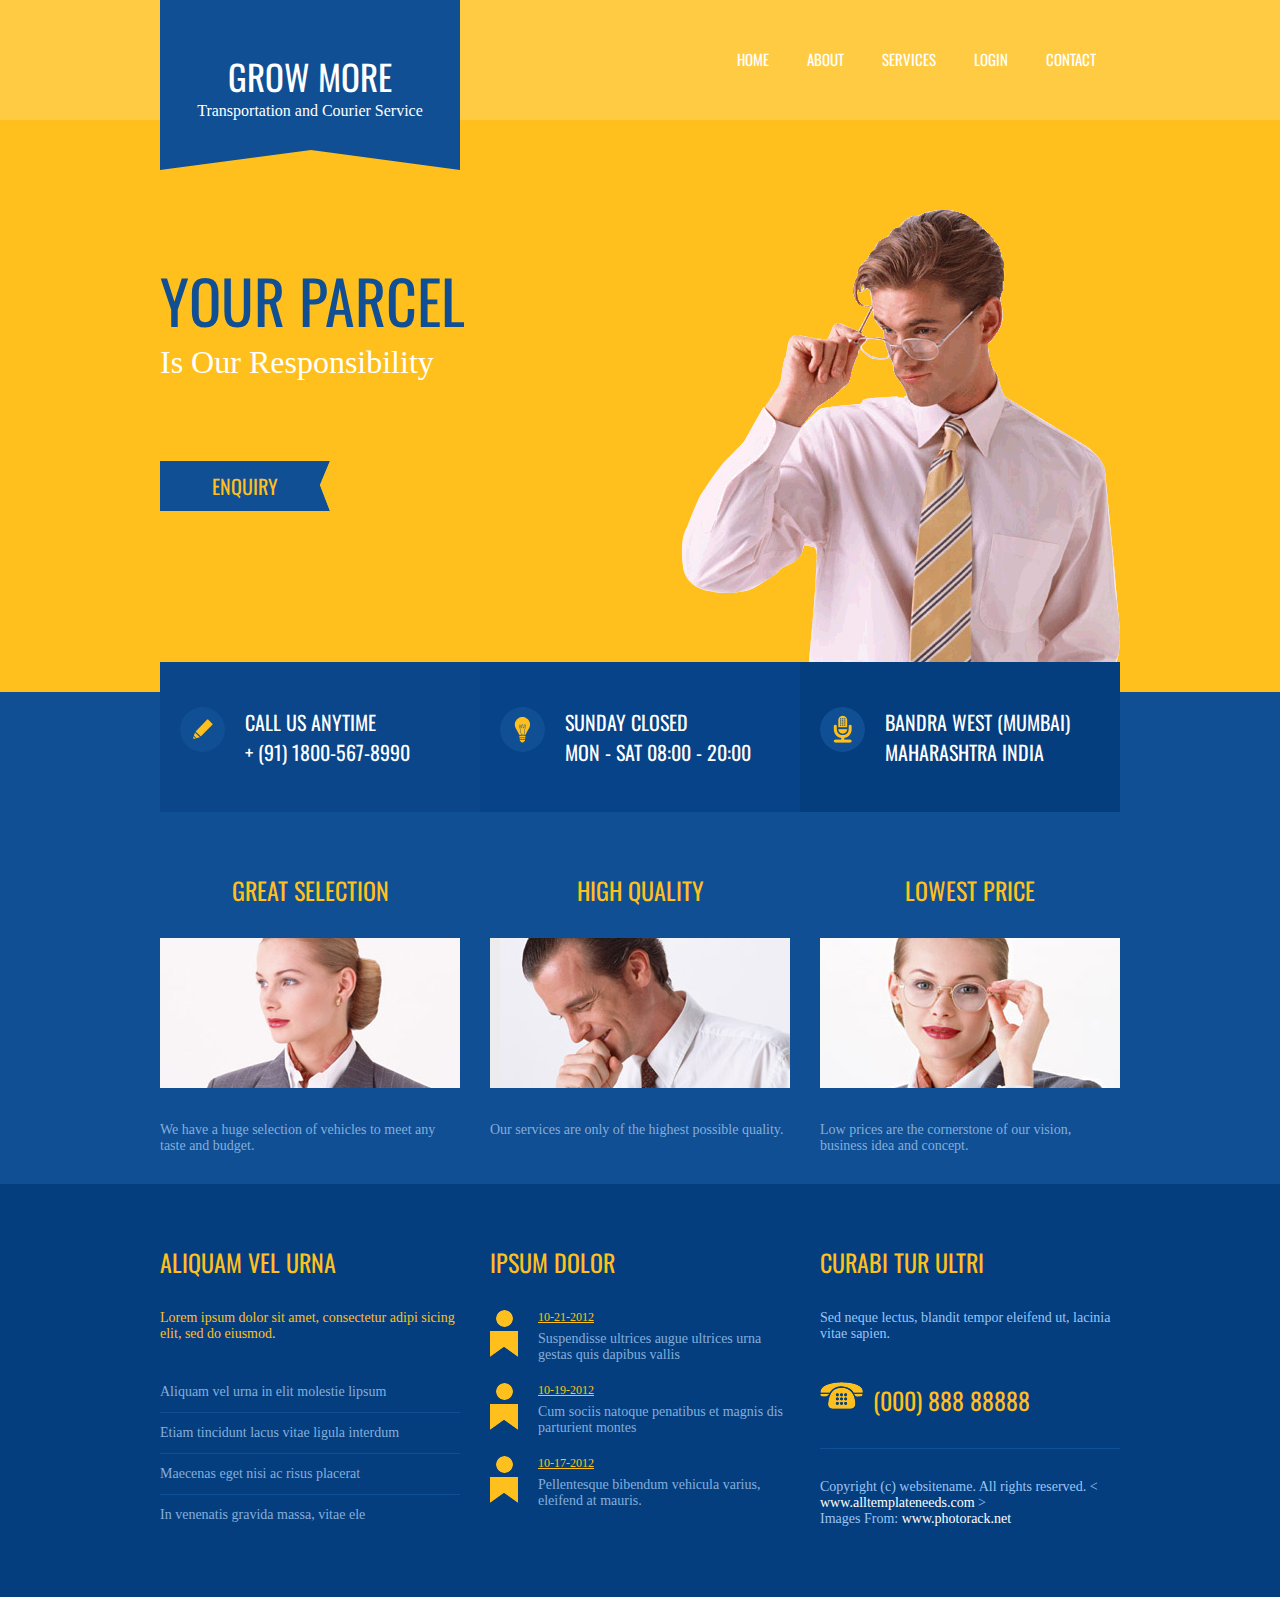
==== index.html @ 3424969c "a" ====
<!DOCTYPE html>
<html>
<head>
<meta http-equiv="Content-Type" content="text/html; charset=utf-8" />
<title>Grow More</title>
<link href="css/styles.css" rel="stylesheet" type="text/css" />
<link href='http://fonts.googleapis.com/css?family=Oswald' rel='stylesheet' type='text/css'>
<link rel="stylesheet" href="css/superfish.css" media="screen">
<script src="js/jquery-1.9.0.min.js"></script>
<script src="js/hoverIntent.js"></script>
<script src="js/superfish.js"></script>
<script>

		// initialise plugins
		jQuery(function(){
			jQuery('#example').superfish({
				//useClick: true
			});
		});

		</script>
</head>
<body>
<div class="header-wrapper">
  <div class="wrapper">
    <div class="logo">
      <h1>Grow More</h1>
      <span>Transportation
and Courier Service</span> </div>
    <div class="menu">
      <ul class="sf-menu" id="example">
        <li><a href="index.html">Home</a></li>
        <li><a href="about.html">About</a></li>
				<li class="current"> <a href="services.html">Services </a>
					<ul class="intHover">
						<li> <a href="#">Cargo Service</a></li>
						<li>  <a href="#">Ground Service</a></li>
						<li> <a href="#">Logistic Service</a></li>
						<li> <a href="#">Courier Service</a></li>
					</ul>
				</li>
				<li class="current"> <a href="#">Login</a>
					<ul class="intHover">
						<li> <a href="login.html">Customer</a></li>
						<li>  <a href="#">Transporter</a></li>
					</ul>
				</li>
        <li> <a href="contact.html">Contact</a> </li>
      </ul>
    </div>
    <div class="clear"></div>
  </div>
  <div class="clear"></div>
  <div class="banner-wrapper">
    <div class="banner">
      <div class="content">
        <div class="title">
          <h1>Your Parcel</h1>
          <span>Is Our Responsibility</span> </div>
        <div class="clear"></div>
        <div class="button"><a href="#">Enquiry</a></div>
      </div>
      <img src="images/image1.png" alt="image" />
      <div class="clear"></div>
    </div>
  </div>
</div>
<!---header-wrapper--->
<div class="clear"></div>
<div class="page-wrapper">
  <div class="wrapper2">
    <div class="box bg-color1">
      <div class="icon"><img src="images/icon1.png" alt="icon" /></div>
      <div class="content">
        <h2>Call Us Anytime <br />
          + (91) 1800-567-8990</h2>
      </div>
    </div>
    <div class="box bg-color2">
      <div class="icon"><img src="images/icon2.png" alt="icon" /></div>
      <div class="content">
        <h2>Sunday CLOSED<br />
          Mon - Sat 08:00 - 20:00</h2>
      </div>
    </div>
    <div class="box bg-color3">
      <div class="icon"><img src="images/icon3.png" alt="icon" /></div>
      <div class="content">
        <h2>Bandra West (Mumbai)<br />
          Maharashtra India</h2>
      </div>
    </div>
  </div>
  <div class="clear"></div>
  <div class="wrapper">
    <div class="services marRight30">
      <div class="ititle">
        <h1>GREAT SELECTION</h1>
      </div>
      <img src="images/image2.jpg" alt="image" />
      <div class="content">
        <p>We have a huge selection of vehicles to meet any taste and budget.</p>
      </div>
    </div>
    <div class="services marRight30">
      <div class="ititle">
        <h1>HIGH QUALITY</h1>
      </div>
      <img src="images/image3.jpg" alt="image" />
      <div class="content">
        <p>Our services are only of the highest possible quality.</p>
      </div>
    </div>
    <div class="services">
      <div class="ititle">
        <h1>LOWEST PRICE</h1>
      </div>
      <img src="images/image4.jpg" alt="image" />
      <div class="content">
        <p>Low prices are the cornerstone of our vision, business idea and concept.</p><br><br>
      </div>
    </div>
    <div class="clear"></div>
  </div>
</div>
<!---page-wrapper--->
<div class="footer-wrapper">
  <div class="footer">
    <div class="panel marRight30">
      <div class="title">
        <h1>Aliquam vel urna</h1>
        <h6>Lorem ipsum dolor sit amet, consectetur adipi sicing elit, sed do eiusmod.</h6>
      </div>
      <div class="contnet">
        <ul>
          <li><a href="#">Aliquam vel urna in elit molestie lipsum</a></li>
          <li><a href="#">Etiam tincidunt lacus vitae ligula interdum</a></li>
          <li><a href="#">Maecenas eget nisi ac risus placerat</a></li>
          <li class="border-bottom"><a href="#">In venenatis gravida massa, vitae ele</a></li>
        </ul>
      </div>
    </div>
    <div class="panel marRight30">
      <div class="title">
        <h1>ipsum dolor </h1>
      </div>
      <div class="contnet"> <img src="images/icon4.png" alt="icon" />
        <spna>10-21-2012</spna>
        <p>Suspendisse ultrices augue ultrices urna gestas quis dapibus vallis</p>
      </div>
      <div class="contnet"> <img src="images/icon4.png" alt="icon" />
        <spna>10-19-2012</spna>
        <p>Cum sociis natoque penatibus et magnis dis parturient montes</p>
      </div>
      <div class="contnet"> <img src="images/icon4.png" alt="icon" />
        <spna>10-17-2012</spna>
        <p>Pellentesque bibendum vehicula varius, eleifend at mauris.</p>
      </div>
    </div>
    <div class="panel">
      <div class="title">
        <h1>Curabi tur ultri</h1>
      </div>
      <div class="content">
        <p>Sed neque lectus, blandit tempor eleifend ut, lacinia vitae sapien. </p>
      </div>
      <div class="phone"> <img src="images/icon5.png" alt="icon" />
        <h1>(000) 888 88888</h1>
      </div>
      <div class="content">
        <p>Copyright (c) websitename. All rights reserved.
          < <a href="#">www.alltemplateneeds.com</a> > <br />
          Images From: <a href="www.photorack.net">www.photorack.net</a></p>
      </div>
    </div>
  </div>
  <div class="clear"></div>
</div>
<!---footer-wrapper--->
</body>
</html>
---- css/styles.css ----
/* CSS Document */
/*-------------------------------------------------
GLOBALS & GENERAL CASES
-------------------------------------------------*/
* {margin:0;padding:0;}
body {background:#104f94;font-family: 'Trebuchet MS', serif;font-size:12px;color:#9e6659;}

h1{font-family: 'Oswald', sans-serif; font-size:24px; text-transform: uppercase; font-weight:normal; color:#fff;}
h2{font-family: 'Oswald', sans-serif; font-size:20px; text-transform: uppercase; font-weight:normal;}
h3{font-family: 'Oswald', sans-serif; font-size:14px; text-transform: uppercase; font-weight:normal;}
h4{ color:#ffc01d; font-size:15px; font-weight:normal; font-family: 'Trebuchet MS', serif;}
h6{ color:#ffc01d; font-size:14px; font-weight:normal;}

p{ font-size:14px;}
a{ color:#fff; text-decoration:none;}
a:hover{ color:#ffc01d;}
.clear{clear:both;}
.title{ margin-bottom:30px;}
.title h1{ color:#ffc01d;}
.title h2{font-size: 10px;color:#fff;}
/*-------------------------------------------------
body sytles start
-------------------------------------------------*/
.border-bottom{border-bottom:none!important;}
.marRight30{margin-right:30px;}
.button a{ font-family: 'Oswald', sans-serif; font-size:14px; text-transform: uppercase; text-decoration:none; color:#104f94;}
.button a:hover{ color:#fff;}


.wrapper{ width:960px; margin:0 auto;}
.page-wrapper{width:960px; margin:0 auto; margin-top:-30px;}
.wrapper2{ width:960px; margin-bottom:60px; overflow:hidden;}
/*-------------------------------------------------
PANEL
-------------------------------------------------*/
.services{ width:300px; float:left;}
.services .ititle h1{text-align:center; color:#ffc01d; margin-bottom:30px;}
.services img{ margin-bottom:30px;}
.services .content p{ color:#85aedb; font-size:14px;}
.services .content .button{ background:url(../images/button2.png) no-repeat; width:80px; height:30px; text-align:center; line-height:30px; margin-top:30px; margin-bottom:70px;}

/*-------------------------------------------------
HEADESECTION
-------------------------------------------------*/
.header-wrapper{ background:#ffcb43;}
.logo{float:left; width:300px; height:120px; padding-top:50px; text-align:center; background:url(../images/logobg.png) no-repeat center;position:absolute;}
.logo h1{ color:#ffffff; font-size:35px;font-weight:normal;}
.logo span{ color:#ffffff; font-size:16px;}

.menu{ float:right; padding-top:38px;}
.menu .intHover a:hover{background-color: #3089e8;}
.menu ul li{list-style:none; }
.menu ul li a{ color:#ffffff; text-decoration:none; font-family: 'Oswald', sans-serif; font-size:15px; text-transform: uppercase;}
.menu ul li a:hover{ color:#ffffff;}
.menu ul li a.active{ color:#104f94;}

/*-------------------------------------------------
BANNER SECTION
-------------------------------------------------*/
.banner-wrapper{background:#ffc01d; overflow:hidden;}
.banner{width:960px; margin:0 auto; padding-top:60px; overflow:hidden;}
.banner img{float:right; margin-top:30px;}
.banner .content{ float:left; overflow:hidden;}
.banner .content{overflow:hidden; }
.banner .content .title{ float:left;}
.banner .content .title h1{ font-size:60px; color:#104f94; font-weight:normal; margin-top:75px;}
.banner .content .title span{ color:#ffffff; font-size:32px;}
.banner .content .button{ background:url(../images/button.png) no-repeat; width:170px; height:50px; text-align:center; line-height:50px; margin-top:50px; margin-bottom:116px;}
.banner .content .button:hover{ background:url(../images/button-hover.png) no-repeat; width:170px; height:50px; text-align:center; line-height:50px; margin-top:50px; margin-bottom:116px;}
.banner .content .button a{font-family: 'Oswald', sans-serif; font-size:20px; text-transform: uppercase; text-decoration:none; color:#ffc01d;}
.banner .content .button a:hover{ color:#104f94;}

/*-------------------------------------------------
PAGE CONTENT SECTION
-------------------------------------------------*/

.page-content{background:#1664b9; overflow:hidden;}
.page{width:960px; margin:0 auto; margin-top:130px;}
.panel{ width:100%; padding-bottom:30px;}
.panel .title{ margin-bottom:30px;}
.panel .title h1{ color:#ffc01d; text-transform:uppercase;}
.panel .title h2{ color:#fff; font-size:30px;}
.panel .content p{ color:#9ac5f5; padding-bottom:20px;}


/*-------------------------------------------------
SERIVES SECTION
-------------------------------------------------*/
.serivces{width:960px; margin:0 auto; margin-top:130px;}
.serivces .panel{ float:left;}


/*-------------------------------------------------
BOX SECTION
-------------------------------------------------*/
.box{ width:280px; overflow:hidden; float:left; padding:45px 20px 45px 20px;}
.box .icon{float:left; margin-right:20px;}
.box .content{ float:left;}
.box .content h2{color:#ffffff;}
.bg-color1{ background:#0a4689;}
.bg-color2{ background:#064388;}
.bg-color3{ background:#043e7f;}

/*-------------------------------------------------
PORTFOLIO CLASSES
-------------------------------------------------*/
.portfolio-content{ width:960px; margin:0 auto;overflow:hidden; }
.portfolio-categ{text-align:left; margin:0px 0px 30px 0px; font-size:17px; font-weight:normal;  background:url(../images/portfolio-categbg.png) no-repeat; line-height:50px; padding-left:20px; width:600px; color:#0a4689;font-family: 'Oswald', sans-serif;}
.portfolio-categ li{display:inline;margin-right:10px;}
.image-block{ display:block;position: relative;}
.image-block img{border: 1px solid #d5d5d5; background:#104c8f; padding:5px; border:none;}
.image-block img:hover{}
.portfolio-area li{float: left;overflow: hidden;width:200px; padding:5px; margin-right:30px;}
.home-portfolio-text{margin-top:10px;}
li.active a{ text-decoration:none; color:#0a4689;}

.portfolio-categ a{ text-decoration:none; color:#104f94;}
.portfolio-categ a:hover{ text-decoration:none; color:#fff;}

/*-------------------------------------------------
CONTACT FORM CLASSS
-------------------------------------------------*/

.contact-form {padding:30px 30px 30px 0px; width:530px; float:left;}
.contact-form label {display: block; padding:10px 0 10px 0;}
.contact-form label span {display: block; color:#fff;font-size:16px; font-family:'Oswald', sans-serif; float:left; width:80px; text-align:left; padding:5px 20px 0 0;}
.contact-form .input_text {padding:10px 10px;width:400px;background:#043e7f;border:#1661b3 1px solid; color:#fff;  outline:none; font-family: 'Trebuchet MS', serif;}
.contact-form .message{padding:10px 10px;width:400px; background:#043e7f; border:#1661b3 1px solid;overflow:hidden;height:150px; color:#fff; font-family: 'Trebuchet MS', serif; font-size:14px; outline:none;}
.contact-form .button{background: url(../images/submit-btn.png) no-repeat; color:#ffffff; text-transform:uppercase; font-family:'Oswald', sans-serif;border: none; margin-left:100px; margin-top:20px; width:100px; height:40px; color:#043e7f; cursor:pointer;}

.address { float:left; width:370px; margin-left:30px;}
.address .panel { font-size: 14px; border:none; color:#fff}
.address .panel .title h1 {  color:#fff; padding-bottom:10px;}
.address .panel .content address {color:#fff;}
.address .panel .content p { color:#cce0ff;}
.address .panel .content p span { color:#fff;}
.address .panel .content p a{ text-decoration:none; color:#ffc01d;}
.address .panel .content p a:hover{color:#fff;}

/*-------------------------------------------------
FOOTER SECTION
-------------------------------------------------*/
.footer-wrapper{background:#043e7f; overflow:hidden; padding-bottom:20px;}
.footer{ width:960px; margin:0 auto; overflow:hidden; margin-top:60px;}
.footer .panel{ float:left; width:300px;}
.footer .panel .title h1{ margin-bottom:30px;}
.footer .panel .contnet{margin-top:20px;}
.footer .panel .contnet ul li{list-style:none;  border-bottom:#104f94 solid 1px;}
.footer .panel .contnet ul li a{ color:#85aedb; text-decoration:none; line-height:40px; font-size:14px;}
.footer .panel .contnet ul li a:hover{color:#ffc01d;}

.footer .panel .contnet img{ float:left; margin-right:20px;}
.footer .panel .contnet spna{ text-decoration:underline; color:#ffc01d;}
.footer .panel .contnet p{ color:#85aedb; font-size:14px; padding-top:6px;}
.phone{ margin-top:20px; padding-bottom:30px; margin-bottom:30px; border-bottom:#104f94 solid 1px;}
.phone img{ float:left; margin-right:10px;}
.phone h1{ color:#ffc01d;}
---- css/superfish.css ----
/*** ESSENTIAL STYLES ***/
.menu{ float:right; padding-top:40px; padding-bottom:30px;}

.sf-menu, .sf-menu * {
	margin: 0;
	padding: 0;
	list-style: none;
}
.sf-menu li {
	position: relative;
}
.sf-menu ul {
	position: absolute;
	display: none;
	background:#15579f;
	z-index:100;
		opacity:10;
filter:alpha(opacity=40); /* For IE8 and earlier */
border-bottom:#0e4786 solid 1px;
}

.sf-menu ul:hover {
background:#104f94;
}

.sf-menu > li {
	float:left; 
	list-style:none; 
	padding-right:10px;
	color:#533c47; 
	
	
}
.sf-menu li:hover > ul,
.sf-menu li.sfHover > ul {
	display: block;
	position:absolute;
}

.sf-menu > li a{font-family: 'Oswald', sans-serif; font-size:15px; color:#fff; text-align:left; padding:8px 14px 8px 14px; text-transform:uppercase;
}
.sf-menu a {
	display: block;
	position: relative;
	font-family: 'Oswald', sans-serif; font-size:15px; color:#afb0a9; text-align:center; padding:8px 14px 8px 14px; text-transform:uppercase;
}

.sf-menu a:hover {
background:#104f94; padding:8px 14px 8px 14px; color:#fff;}

.sf-menu a.active {
background:#104f94;padding:8px 14px 8px 14px; color:#fff;}

.sf-menu ul ul {
	top: 0;
	left: 100%;
}


/*** DEMO SKIN ***/
.sf-menu {
	float: right;
	margin-bottom: 1em;
}
.sf-menu ul {
	min-width: 12em; /* allow long menu items to determine submenu width */
	*width: 12em; /* no auto sub width for IE7, see white-space comment below */
	z-index:100;
	
}
.sf-menu a {
	padding: .75em 1em;
	text-decoration:none;
	zoom: 1; /* IE7 */
	text-transform:none;
}
.sf-menu a {
	color: #13a;
	text-transform:none;
}
.sf-menu li {
	white-space: nowrap; /* no need for Supersubs plugin */
	*white-space: normal; /* ...unless you support IE7 (let it wrap) */
	-webkit-transition: background .2s;
	transition: background .2s;
}

.current{ text-transform:none;}

.sf-menu li > ul a{ text-transform: none;}
.sf-menu ul li {border-bottom:#0e4786 solid 1px;
}

.sf-menu ul li a{ font-size:14px; font-weight:normal;font-family: 'Oswald', sans-serif;}
.sf-menu ul ul li {
	background: #15579f;

}

.sf-menu ul ul li:hover{
	background: #104f94 ;

}

.sf-menu li:hover,
.sf-menu li.sfHover {
	/* only transition out, not in */
	background:#104f94;
}
.sf-menu li.sfHover >a {
	/* only transition out, not in */
	color:#fff;
}


/*** arrows **/
.sf-menu a.sf-with-ul {
	padding-right: 2.25em;
	min-width: 1px; /* trigger IE7 hasLayout so spans position accurately */
}
.sf-sub-indicator {
	position: absolute;
	display: block;
	right: .75em;
	top: .9em;
	width: 10px;
	height: 10px;
	text-indent: -999em;
	overflow: hidden;
	background: url(../images/arrows-ffffff.png) no-repeat 0 -100px;
}

li:hover > a .sf-sub-indicator,
li.sfHover > a .sf-sub-indicator {
	background-position: -10px -100px;

}

/* point right for anchors in subs */
.sf-menu ul .sf-sub-indicator {
	background-position: 0 0;
}
.sf-menu ul li:hover > a .sf-sub-indicator,
.sf-menu ul li.sfHover > a .sf-sub-indicator {
	background-position: -10px 0;

}
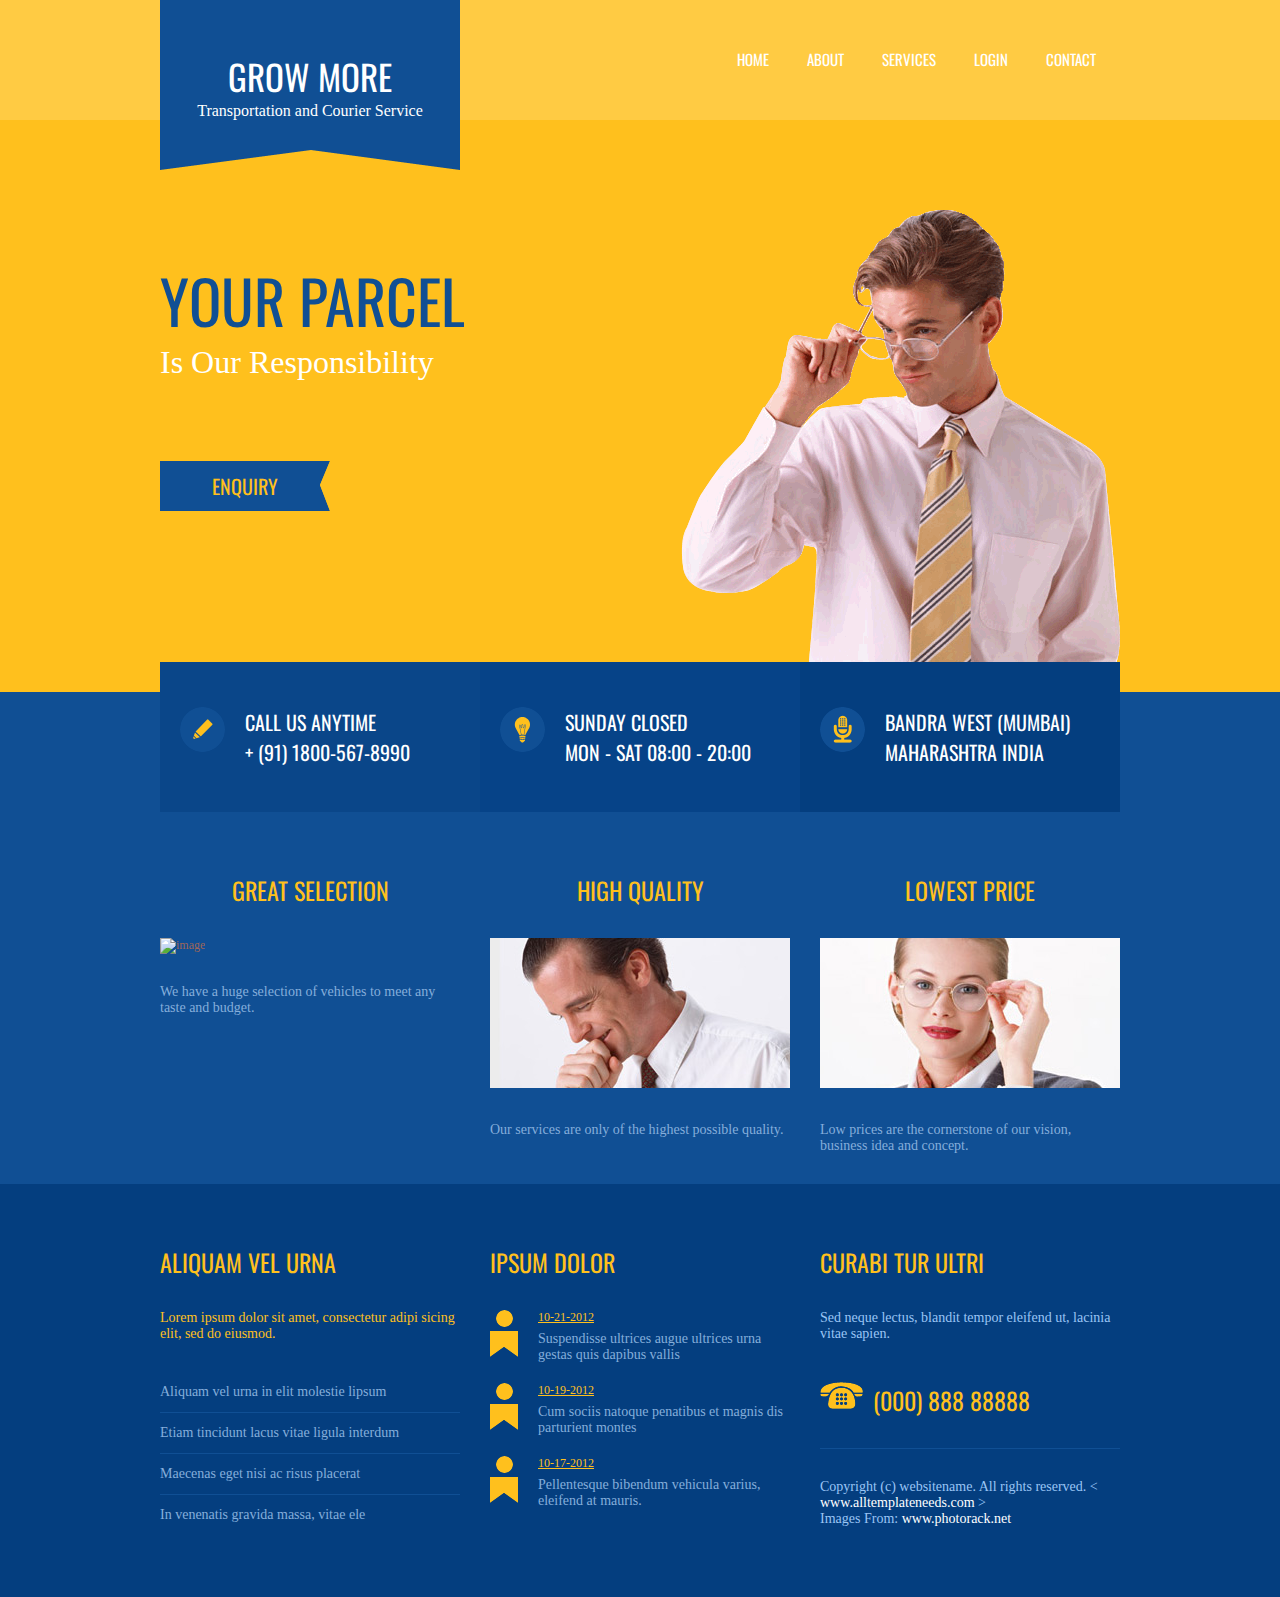
==== commit d0f06106: "a" ====
--- a/index.html
+++ b/index.html
@@ -33,10 +33,12 @@
         <li><a href="about.html">About</a></li>
 				<li class="current"> <a href="services.html">Services </a>
 					<ul class="intHover">
-						<li> <a href="#">Cargo Service</a></li>
-						<li>  <a href="#">Ground Service</a></li>
-						<li> <a href="#">Logistic Service</a></li>
-						<li> <a href="#">Courier Service</a></li>
+						<li><a href="#">Cargo Service</a></li>
+						<li><a href="#">Ground Service</a></li>
+						<li><a href="#">Logistic Service</a></li>
+						<li><a href="#">Courier Service</a></li>
+						<li><a href="#">Ware Houseing</a></li>
+						<li><a href="#">Door to Door Delivery</a></li>
 					</ul>
 				</li>
 				<li class="current"> <a href="#">Login</a>
@@ -97,7 +99,7 @@
       <div class="ititle">
         <h1>GREAT SELECTION</h1>
       </div>
-      <img src="images/image2.jpg" alt="image" />
+      <img src="images/great.jpg" alt="image" />
       <div class="content">
         <p>We have a huge selection of vehicles to meet any taste and budget.</p>
       </div>
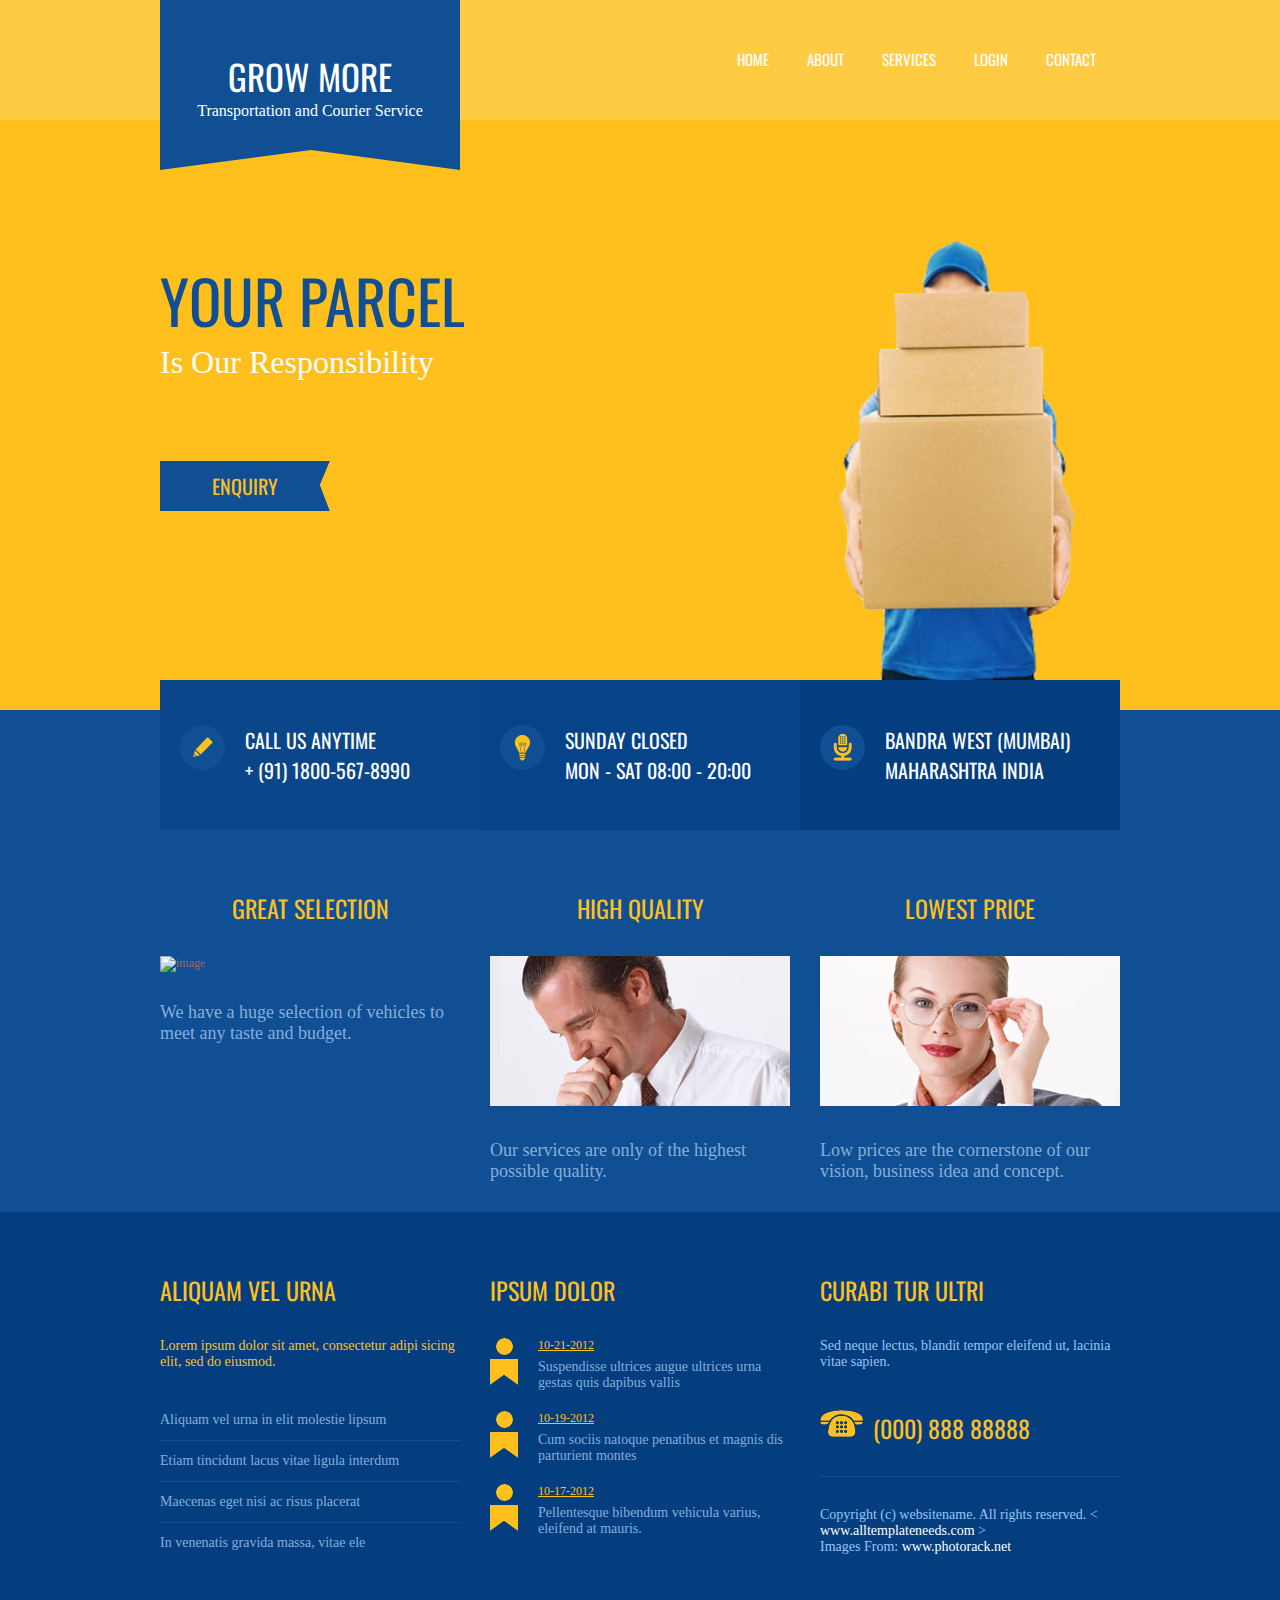
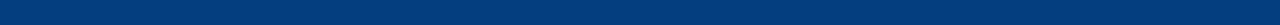
==== commit cbe2f39a: "k" ====
--- a/index.html
+++ b/index.html
@@ -62,7 +62,7 @@
         <div class="clear"></div>
         <div class="button"><a href="#">Enquiry</a></div>
       </div>
-      <img src="images/image1.png" alt="image" />
+      <img src="images/banner photo.png" alt="image" />
       <div class="clear"></div>
     </div>
   </div>
--- a/css/styles.css
+++ b/css/styles.css
@@ -35,9 +35,9 @@
 -------------------------------------------------*/
 .services{ width:300px; float:left;}
 .services .ititle h1{text-align:center; color:#ffc01d; margin-bottom:30px;}
-.services img{ margin-bottom:30px;}
-.services .content p{ color:#85aedb; font-size:14px;}
-.services .content .button{ background:url(../images/button2.png) no-repeat; width:80px; height:30px; text-align:center; line-height:30px; margin-top:30px; margin-bottom:70px;}
+.services img{ margin-bottom:30px; width: 300px; height: 150px;}
+.services .content p{ color:#85aedb; font-size:18px;}
+/*.services .content .button{ background:url(../images/button2.png) no-repeat; width:80px; height:30px; text-align:center; line-height:30px; margin-top:30px; margin-bottom:70px;}
 
 /*-------------------------------------------------
 HEADESECTION
@@ -59,7 +59,7 @@
 -------------------------------------------------*/
 .banner-wrapper{background:#ffc01d; overflow:hidden;}
 .banner{width:960px; margin:0 auto; padding-top:60px; overflow:hidden;}
-.banner img{float:right; margin-top:30px;}
+.banner img{float:right; margin-top:30px; width: 650px; height: 500px;}
 .banner .content{ float:left; overflow:hidden;}
 .banner .content{overflow:hidden; }
 .banner .content .title{ float:left;}
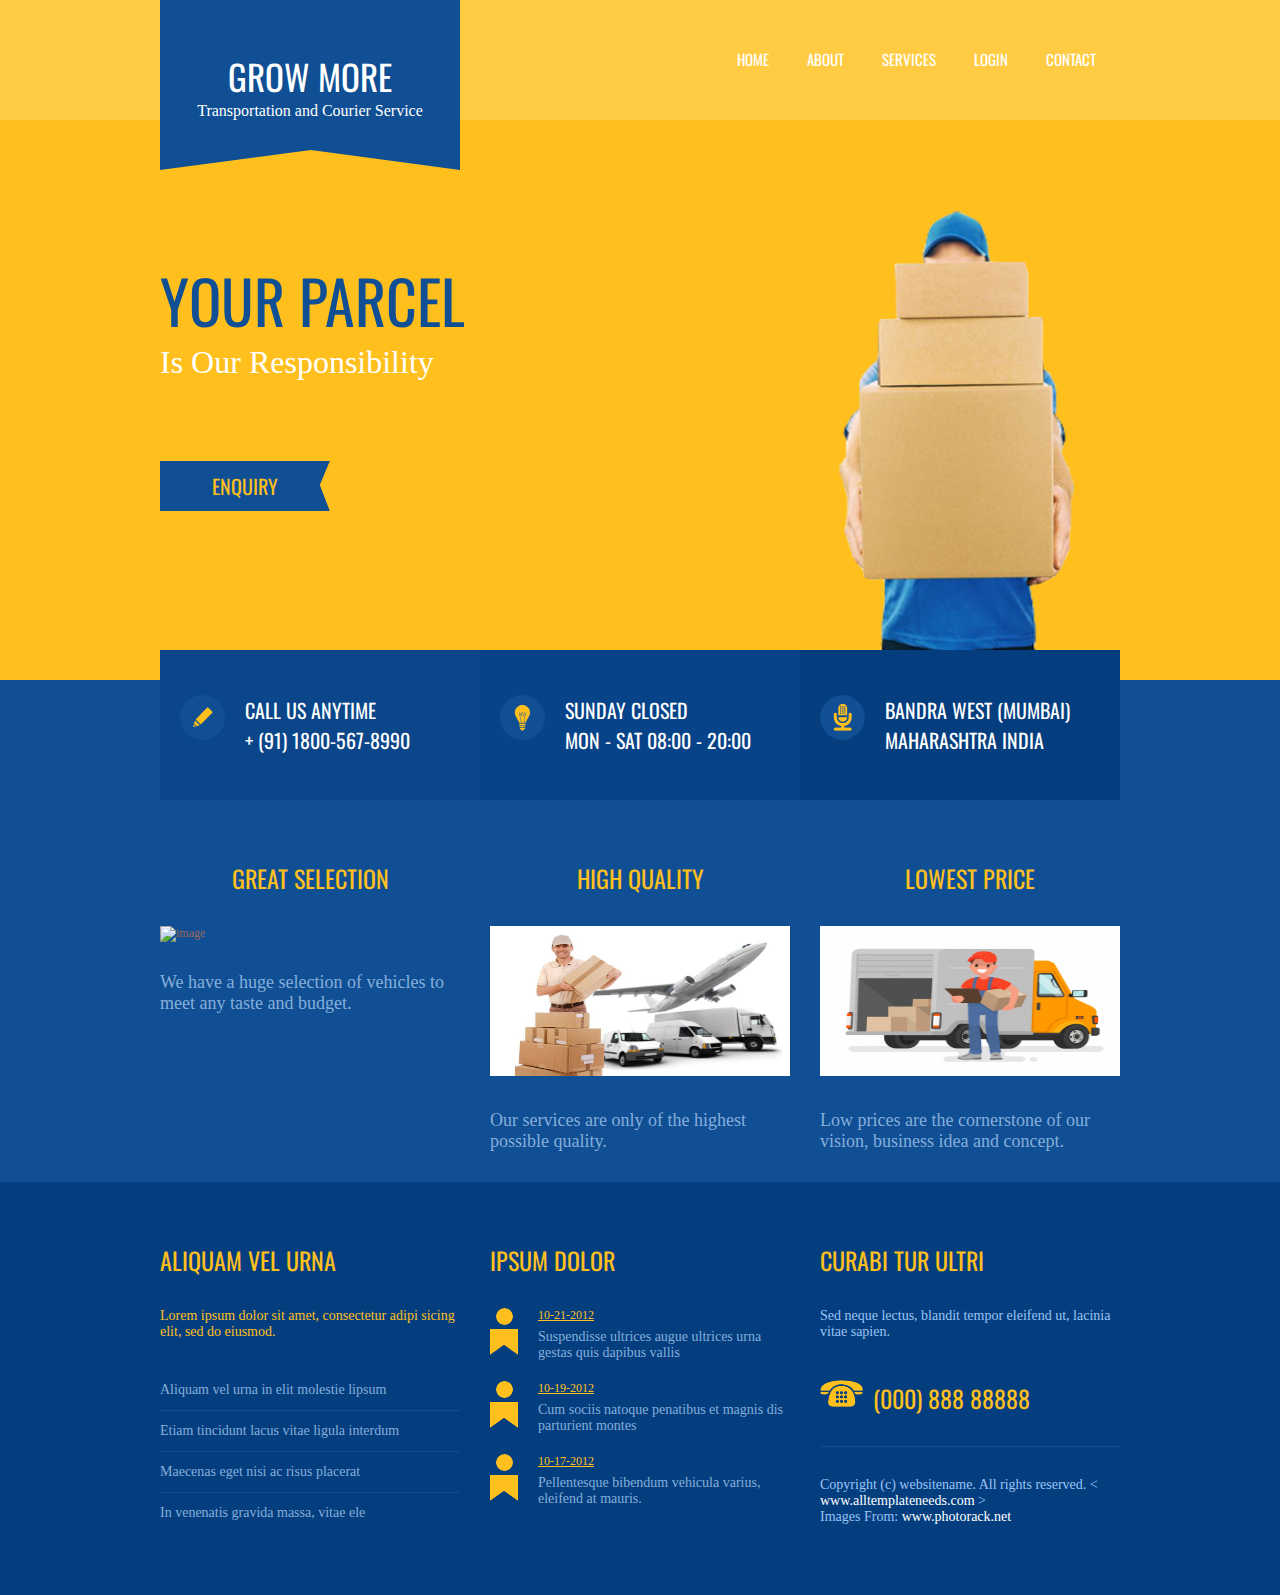
==== commit af8a7ebb: "k" ====
--- a/index.html
+++ b/index.html
@@ -33,12 +33,12 @@
         <li><a href="about.html">About</a></li>
 				<li class="current"> <a href="services.html">Services </a>
 					<ul class="intHover">
-						<li><a href="#">Cargo Service</a></li>
-						<li><a href="#">Ground Service</a></li>
-						<li><a href="#">Logistic Service</a></li>
-						<li><a href="#">Courier Service</a></li>
-						<li><a href="#">Ware Houseing</a></li>
-						<li><a href="#">Door to Door Delivery</a></li>
+						<li><a href="services.html">Cargo Service</a></li>
+						<li><a href="services.html">Ground Service</a></li>
+						<li><a href="services.html">Logistic Service</a></li>
+						<li><a href="services.html">Courier Service</a></li>
+						<li><a href="services.html">Ware Houseing</a></li>
+						<li><a href="services.html">Door to Door Delivery</a></li>
 					</ul>
 				</li>
 				<li class="current"> <a href="#">Login</a>
@@ -108,7 +108,7 @@
       <div class="ititle">
         <h1>HIGH QUALITY</h1>
       </div>
-      <img src="images/image3.jpg" alt="image" />
+      <img src="images/high quality.jpg" alt="image" />
       <div class="content">
         <p>Our services are only of the highest possible quality.</p>
       </div>
@@ -117,7 +117,7 @@
       <div class="ititle">
         <h1>LOWEST PRICE</h1>
       </div>
-      <img src="images/image4.jpg" alt="image" />
+      <img src="images/lowest price.jpg" alt="image" />
       <div class="content">
         <p>Low prices are the cornerstone of our vision, business idea and concept.</p><br><br>
       </div>
--- a/css/styles.css
+++ b/css/styles.css
@@ -59,7 +59,7 @@
 -------------------------------------------------*/
 .banner-wrapper{background:#ffc01d; overflow:hidden;}
 .banner{width:960px; margin:0 auto; padding-top:60px; overflow:hidden;}
-.banner img{float:right; margin-top:30px; width: 650px; height: 500px;}
+.banner img{float:right; margin-top:0px; width: 650px; height: 500px;}
 .banner .content{ float:left; overflow:hidden;}
 .banner .content{overflow:hidden; }
 .banner .content .title{ float:left;}
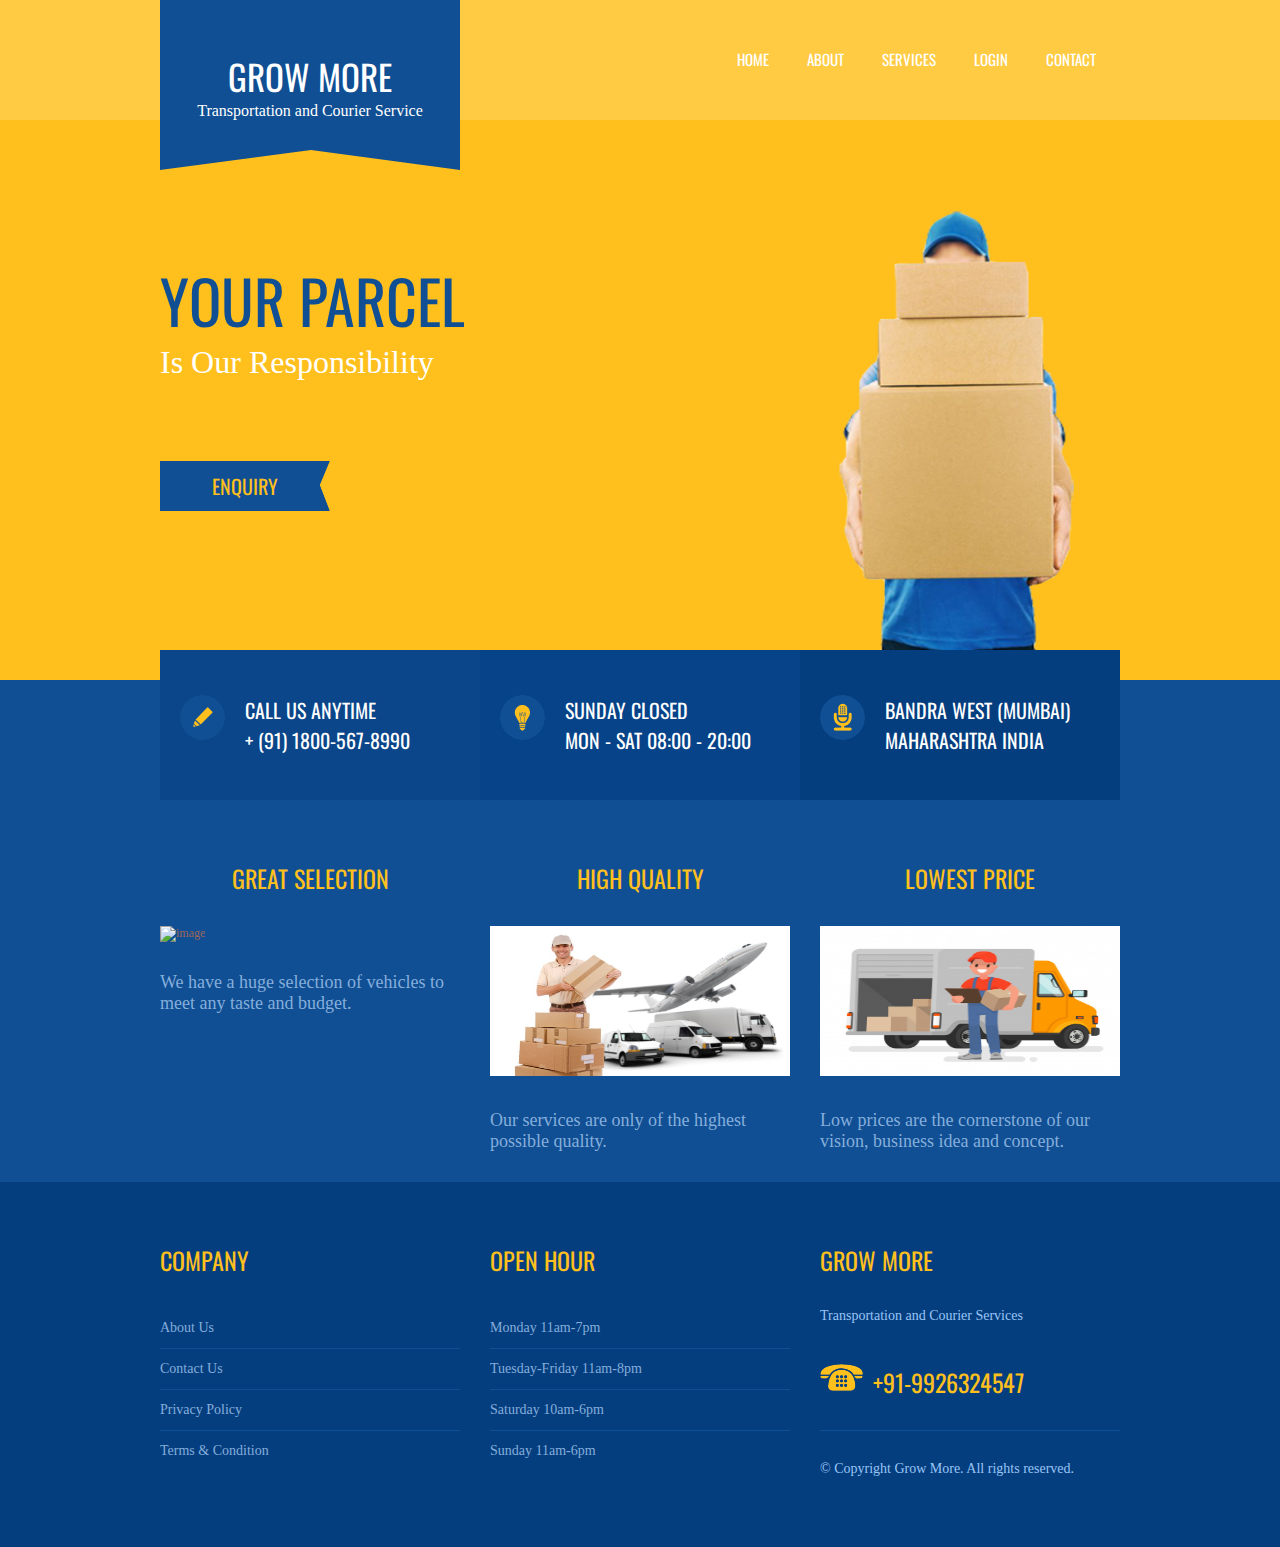
==== commit 553bd632: "a" ====
--- a/index.html
+++ b/index.html
@@ -6,19 +6,6 @@
 <link href="css/styles.css" rel="stylesheet" type="text/css" />
 <link href='http://fonts.googleapis.com/css?family=Oswald' rel='stylesheet' type='text/css'>
 <link rel="stylesheet" href="css/superfish.css" media="screen">
-<script src="js/jquery-1.9.0.min.js"></script>
-<script src="js/hoverIntent.js"></script>
-<script src="js/superfish.js"></script>
-<script>
-
-		// initialise plugins
-		jQuery(function(){
-			jQuery('#example').superfish({
-				//useClick: true
-			});
-		});
-
-		</script>
 </head>
 <body>
 <div class="header-wrapper">
@@ -43,8 +30,18 @@
 				</li>
 				<li class="current"> <a href="#">Login</a>
 					<ul class="intHover">
-						<li> <a href="login.html">Customer</a></li>
-						<li>  <a href="#">Transporter</a></li>
+						<li> <a href="#">Customer</a>
+              <ul>
+                <li> <a href="customer_register.html">Sign Up</a></li>
+                <li> <a href="customer_login.html">Sign In</a></li>
+              </ul>
+            </li>
+						<li>  <a href="#">Transporter</a>
+              <ul>
+                <li> <a href="transporter_register.html">Sign Up</a></li>
+                <li> <a href="transporter_login.html">Sign In</a></li>
+              </ul>
+            </li>
 					</ul>
 				</li>
         <li> <a href="contact.html">Contact</a> </li>
@@ -130,49 +127,43 @@
   <div class="footer">
     <div class="panel marRight30">
       <div class="title">
-        <h1>Aliquam vel urna</h1>
-        <h6>Lorem ipsum dolor sit amet, consectetur adipi sicing elit, sed do eiusmod.</h6>
+        <h1>company</h1>
+        <!--<h6>Lorem ipsum dolor sit amet, consectetur adipi sicing elit, sed do eiusmod.</h6>-->
       </div>
       <div class="contnet">
         <ul>
-          <li><a href="#">Aliquam vel urna in elit molestie lipsum</a></li>
-          <li><a href="#">Etiam tincidunt lacus vitae ligula interdum</a></li>
-          <li><a href="#">Maecenas eget nisi ac risus placerat</a></li>
-          <li class="border-bottom"><a href="#">In venenatis gravida massa, vitae ele</a></li>
+					<li><a href="about.html">About Us</a></li>
+          <li><a href="Contact.html">Contact Us</a></li>
+          <li><a href="#">Privacy Policy</a></li>
+          <li class="border-bottom"><a href="#">Terms & Condition</a></li>
         </ul>
       </div>
     </div>
     <div class="panel marRight30">
       <div class="title">
-        <h1>ipsum dolor </h1>
+        <h1>open hour</h1>
       </div>
-      <div class="contnet"> <img src="images/icon4.png" alt="icon" />
-        <spna>10-21-2012</spna>
-        <p>Suspendisse ultrices augue ultrices urna gestas quis dapibus vallis</p>
-      </div>
-      <div class="contnet"> <img src="images/icon4.png" alt="icon" />
-        <spna>10-19-2012</spna>
-        <p>Cum sociis natoque penatibus et magnis dis parturient montes</p>
-      </div>
-      <div class="contnet"> <img src="images/icon4.png" alt="icon" />
-        <spna>10-17-2012</spna>
-        <p>Pellentesque bibendum vehicula varius, eleifend at mauris.</p>
+			<div class="contnet">
+        <ul>
+          <li><a href="#">Monday 11am-7pm</a></li>
+          <li><a href="#">Tuesday-Friday 11am-8pm</a></li>
+          <li><a href="#">Saturday 10am-6pm</a></li>
+          <li class="border-bottom"><a href="#">Sunday 11am-6pm</a></li>
+        </ul>
       </div>
     </div>
     <div class="panel">
       <div class="title">
-        <h1>Curabi tur ultri</h1>
+        <h1>Grow More</h1>
       </div>
       <div class="content">
-        <p>Sed neque lectus, blandit tempor eleifend ut, lacinia vitae sapien. </p>
+        <p>Transportation and Courier Services</p>
       </div>
       <div class="phone"> <img src="images/icon5.png" alt="icon" />
-        <h1>(000) 888 88888</h1>
+        <h1>+91-9926324547</h1>
       </div>
       <div class="content">
-        <p>Copyright (c) websitename. All rights reserved.
-          < <a href="#">www.alltemplateneeds.com</a> > <br />
-          Images From: <a href="www.photorack.net">www.photorack.net</a></p>
+        <p>&copy; Copyright Grow More. All rights reserved.
       </div>
     </div>
   </div>
--- a/css/styles.css
+++ b/css/styles.css
@@ -118,6 +118,25 @@
 .portfolio-categ a:hover{ text-decoration:none; color:#fff;}
 
 /*-------------------------------------------------
+LOGIN FORM CLASSS
+-------------------------------------------------*/
+
+.login body {font-family:'Oswald';}
+.login .container label { font-family: "Oswald"; font-size: 18px; color: #ffffff;}
+.login .container span.psw { font-size: 20px;}
+.login input[type=text], input[type=email], input[type=password] {background-color: #d1e5fa;width: 100%; padding: 6px 6px; margin: 8px 0; display: inline-block; border: 1px solid #ccc; box-sizing: border-box; font-size: 18px;}
+.login .container input.checkboxs {height: 20px; width: 20px;}
+.login button { background-color: #4CAF50; color: white; padding: 10px 12px; margin: 8px 0; border: none; cursor: pointer; width: 100%; font-size: 18px;}
+.login button:hover { opacity: 0.8;}
+.login .cancelbtn { width: auto; padding: 8px 10px; background-color: #f44336;}
+.login { padding: 16px;}
+.login span.psw { float: right; padding-top: 16px;}
+/* Change styles for span and cancel button on extra small screens */
+.login @media screen and (max-width: 300px) { span.psw {  display: block; float: none;}
+.login .cancelbtn { width: 100%;}}
+.title .heading {text-align: center; font-size: 35px;}
+
+/*-------------------------------------------------
 CONTACT FORM CLASSS
 -------------------------------------------------*/
 
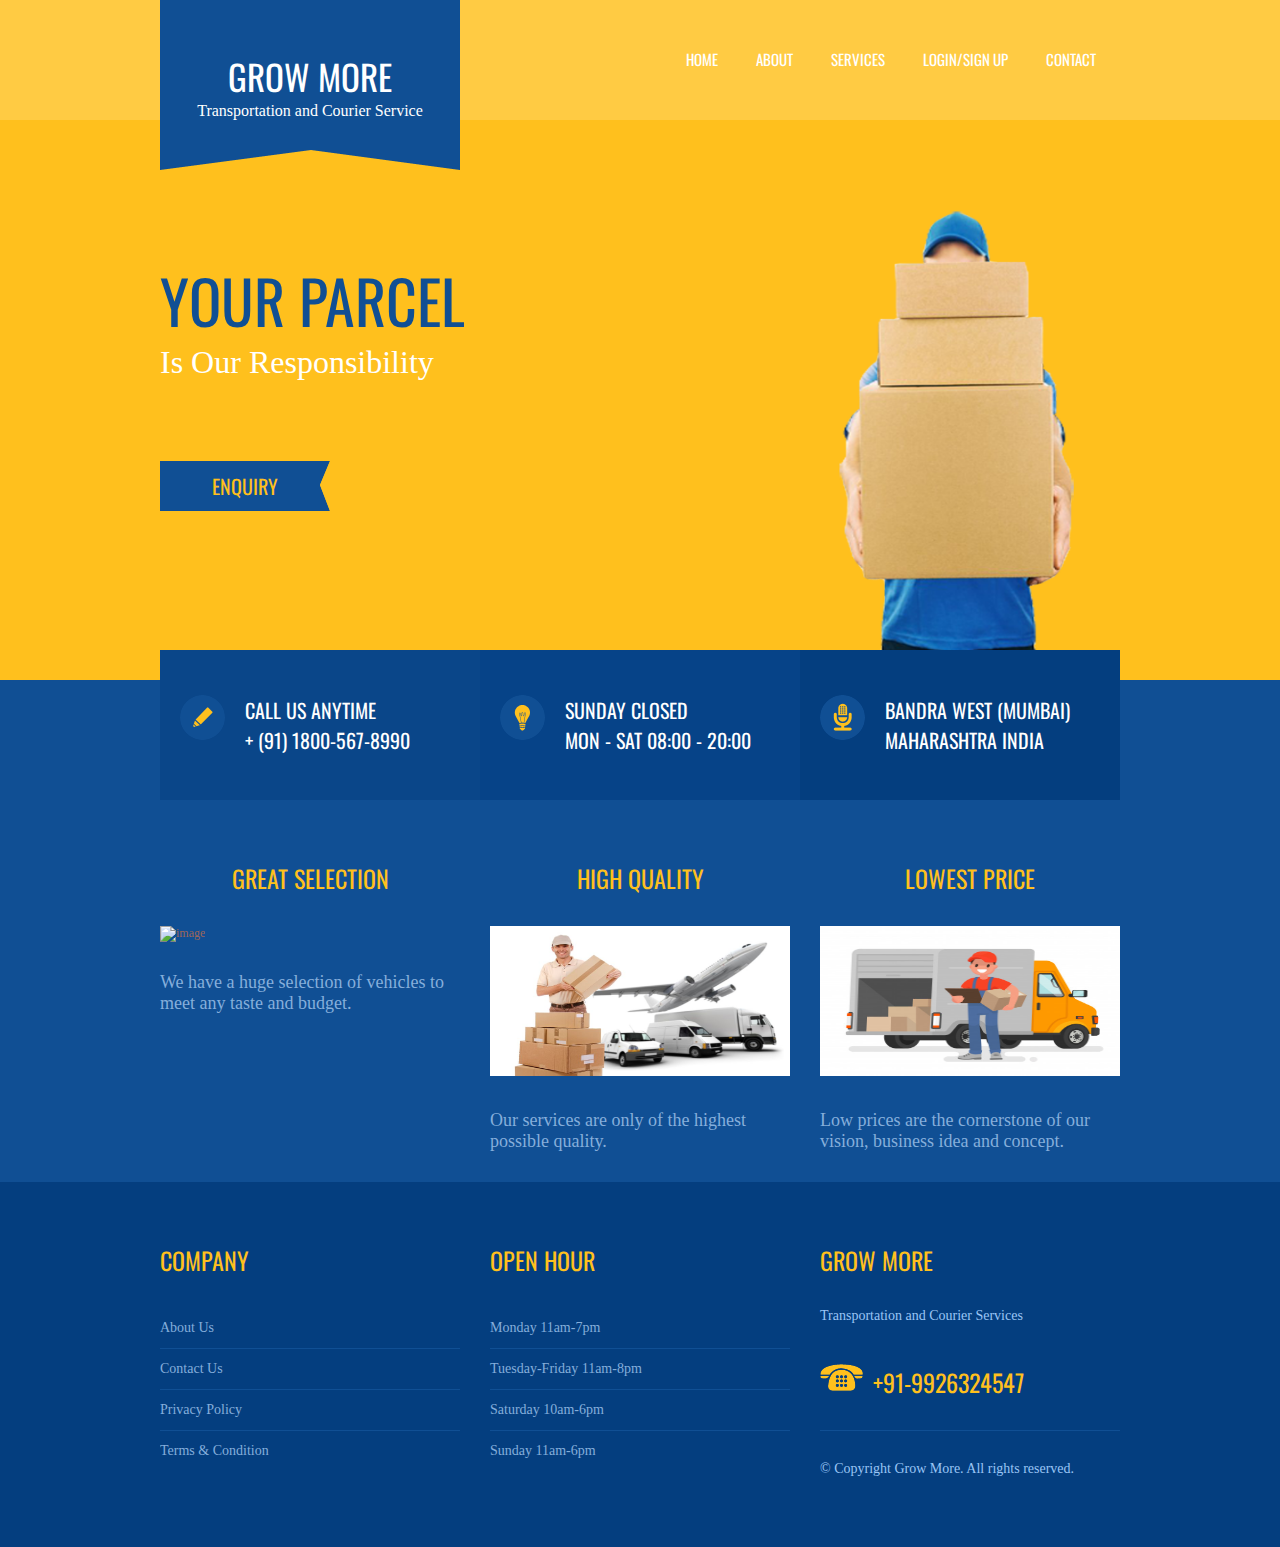
==== commit bcbcf820: "a" ====
--- a/index.html
+++ b/index.html
@@ -28,7 +28,7 @@
 						<li><a href="services.html">Door to Door Delivery</a></li>
 					</ul>
 				</li>
-				<li class="current"> <a href="#">Login</a>
+				<li class="current"> <a href="#">Login/sign up</a>
 					<ul class="intHover">
 						<li> <a href="#">Customer</a>
               <ul>
--- a/css/styles.css
+++ b/css/styles.css
@@ -102,32 +102,17 @@
 .bg-color3{ background:#043e7f;}
 
 /*-------------------------------------------------
-PORTFOLIO CLASSES
--------------------------------------------------*/
-.portfolio-content{ width:960px; margin:0 auto;overflow:hidden; }
-.portfolio-categ{text-align:left; margin:0px 0px 30px 0px; font-size:17px; font-weight:normal;  background:url(../images/portfolio-categbg.png) no-repeat; line-height:50px; padding-left:20px; width:600px; color:#0a4689;font-family: 'Oswald', sans-serif;}
-.portfolio-categ li{display:inline;margin-right:10px;}
-.image-block{ display:block;position: relative;}
-.image-block img{border: 1px solid #d5d5d5; background:#104c8f; padding:5px; border:none;}
-.image-block img:hover{}
-.portfolio-area li{float: left;overflow: hidden;width:200px; padding:5px; margin-right:30px;}
-.home-portfolio-text{margin-top:10px;}
-li.active a{ text-decoration:none; color:#0a4689;}
-
-.portfolio-categ a{ text-decoration:none; color:#104f94;}
-.portfolio-categ a:hover{ text-decoration:none; color:#fff;}
-
-/*-------------------------------------------------
 LOGIN FORM CLASSS
 -------------------------------------------------*/
 
 .login body {font-family:'Oswald';}
+.login button { background-color: #4CAF50; color: white; padding: 10px 12px; margin: 8px 0; border: none; cursor: pointer; width: 100%; font-size: 18px;}
+.login input[type=text], input[type=email], input[type=email], input[type=password] {background-color: #d1e5fa;width: 100%; padding: 6px 6px; margin: 8px 0; display: inline-block; border: 1px solid #ccc; box-sizing: border-box; font-size: 18px;}
+.login button:hover { opacity: 0.8;}
 .login .container label { font-family: "Oswald"; font-size: 18px; color: #ffffff;}
 .login .container span.psw { font-size: 20px;}
-.login input[type=text], input[type=email], input[type=password] {background-color: #d1e5fa;width: 100%; padding: 6px 6px; margin: 8px 0; display: inline-block; border: 1px solid #ccc; box-sizing: border-box; font-size: 18px;}
 .login .container input.checkboxs {height: 20px; width: 20px;}
-.login button { background-color: #4CAF50; color: white; padding: 10px 12px; margin: 8px 0; border: none; cursor: pointer; width: 100%; font-size: 18px;}
-.login button:hover { opacity: 0.8;}
+.login .container.select option {background-color: #d1e5fa;width: 100%; padding: 6px 6px; margin: 8px 0; display: inline-block; border: 1px solid #ccc; box-sizing: border-box; font-size: 18px;}
 .login .cancelbtn { width: auto; padding: 8px 10px; background-color: #f44336;}
 .login { padding: 16px;}
 .login span.psw { float: right; padding-top: 16px;}
--- a/css/superfish.css
+++ b/css/superfish.css
@@ -2,147 +2,25 @@
 /*** ESSENTIAL STYLES ***/
 .menu{ float:right; padding-top:40px; padding-bottom:30px;}
 
-.sf-menu, .sf-menu * {
-	margin: 0;
-	padding: 0;
-	list-style: none;
-}
-.sf-menu li {
-	position: relative;
-}
-.sf-menu ul {
-	position: absolute;
-	display: none;
-	background:#15579f;
-	z-index:100;
-		opacity:10;
-filter:alpha(opacity=40); /* For IE8 and earlier */
-border-bottom:#0e4786 solid 1px;
-}
-
-.sf-menu ul:hover {
-background:#104f94;
-}
-
-.sf-menu > li {
-	float:left; 
-	list-style:none; 
-	padding-right:10px;
-	color:#533c47; 
-	
-	
-}
-.sf-menu li:hover > ul,
-.sf-menu li.sfHover > ul {
-	display: block;
-	position:absolute;
-}
-
-.sf-menu > li a{font-family: 'Oswald', sans-serif; font-size:15px; color:#fff; text-align:left; padding:8px 14px 8px 14px; text-transform:uppercase;
-}
-.sf-menu a {
-	display: block;
-	position: relative;
-	font-family: 'Oswald', sans-serif; font-size:15px; color:#afb0a9; text-align:center; padding:8px 14px 8px 14px; text-transform:uppercase;
-}
-
-.sf-menu a:hover {
-background:#104f94; padding:8px 14px 8px 14px; color:#fff;}
-
-.sf-menu a.active {
-background:#104f94;padding:8px 14px 8px 14px; color:#fff;}
-
-.sf-menu ul ul {
-	top: 0;
-	left: 100%;
-}
-
-
-/*** DEMO SKIN ***/
-.sf-menu {
-	float: right;
-	margin-bottom: 1em;
-}
-.sf-menu ul {
-	min-width: 12em; /* allow long menu items to determine submenu width */
-	*width: 12em; /* no auto sub width for IE7, see white-space comment below */
-	z-index:100;
-	
-}
-.sf-menu a {
-	padding: .75em 1em;
-	text-decoration:none;
-	zoom: 1; /* IE7 */
-	text-transform:none;
-}
-.sf-menu a {
-	color: #13a;
-	text-transform:none;
-}
-.sf-menu li {
-	white-space: nowrap; /* no need for Supersubs plugin */
-	*white-space: normal; /* ...unless you support IE7 (let it wrap) */
-	-webkit-transition: background .2s;
-	transition: background .2s;
-}
-
+.sf-menu, .sf-menu * { margin: 0;	padding: 0;	list-style: none;}
+.sf-menu li {	position: relative;}
+.sf-menu ul {	position: absolute;	display: none; background: #15579f;}
+.sf-menu ul:hover { background: #104f94;}
+/*Menu starts from left*/
+.sf-menu > li {	float:left; list-style:none;	padding-right:10px;}
+.sf-menu li:hover > ul,.sf-menu li.sfHover > ul {	display: block;	position:absolute;}
+.sf-menu > li a{ font-family: 'Oswald', sans-serif; font-size:15px; color:#fff; text-align:left; padding:8px 14px 8px 14px; text-transform:uppercase;}
+.sf-menu a { display: block;	position: relative;	font-family: 'Oswald', sans-serif; font-size:15px; color:#afb0a9; text-align:center; padding:8px 14px 8px 14px; text-transform:uppercase;}
+.sf-menu a:hover { background:#104f94; padding:8px 14px 8px 14px; color:#fff;}
+.sf-menu a.active { background:#104f94;padding:8px 14px 8px 14px; color:#fff;}
+.sf-menu ul ul { top: 0;	left: 100%;}
+.sf-menu { float: right; margin-bottom: 1em;}
+/* allow long menu items to determine submenu width */
+.sf-menu ul {	min-width: 12em;}
 .current{ text-transform:none;}
-
 .sf-menu li > ul a{ text-transform: none;}
-.sf-menu ul li {border-bottom:#0e4786 solid 1px;
-}
-
+.sf-menu ul li {border-bottom:#0e4786 solid 1px;}
 .sf-menu ul li a{ font-size:14px; font-weight:normal;font-family: 'Oswald', sans-serif;}
-.sf-menu ul ul li {
-	background: #15579f;
-
-}
-
-.sf-menu ul ul li:hover{
-	background: #104f94 ;
-
-}
-
-.sf-menu li:hover,
-.sf-menu li.sfHover {
-	/* only transition out, not in */
-	background:#104f94;
-}
-.sf-menu li.sfHover >a {
-	/* only transition out, not in */
-	color:#fff;
-}
-
-
-/*** arrows **/
-.sf-menu a.sf-with-ul {
-	padding-right: 2.25em;
-	min-width: 1px; /* trigger IE7 hasLayout so spans position accurately */
-}
-.sf-sub-indicator {
-	position: absolute;
-	display: block;
-	right: .75em;
-	top: .9em;
-	width: 10px;
-	height: 10px;
-	text-indent: -999em;
-	overflow: hidden;
-	background: url(../images/arrows-ffffff.png) no-repeat 0 -100px;
-}
-
-li:hover > a .sf-sub-indicator,
-li.sfHover > a .sf-sub-indicator {
-	background-position: -10px -100px;
-
-}
-
-/* point right for anchors in subs */
-.sf-menu ul .sf-sub-indicator {
-	background-position: 0 0;
-}
-.sf-menu ul li:hover > a .sf-sub-indicator,
-.sf-menu ul li.sfHover > a .sf-sub-indicator {
-	background-position: -10px 0;
-
-}
+.sf-menu ul ul li {	background: #15579f;}
+.sf-menu ul ul li:hover{ background: #104f94;}
+.sf-menu li:hover {	background:#104f94;}
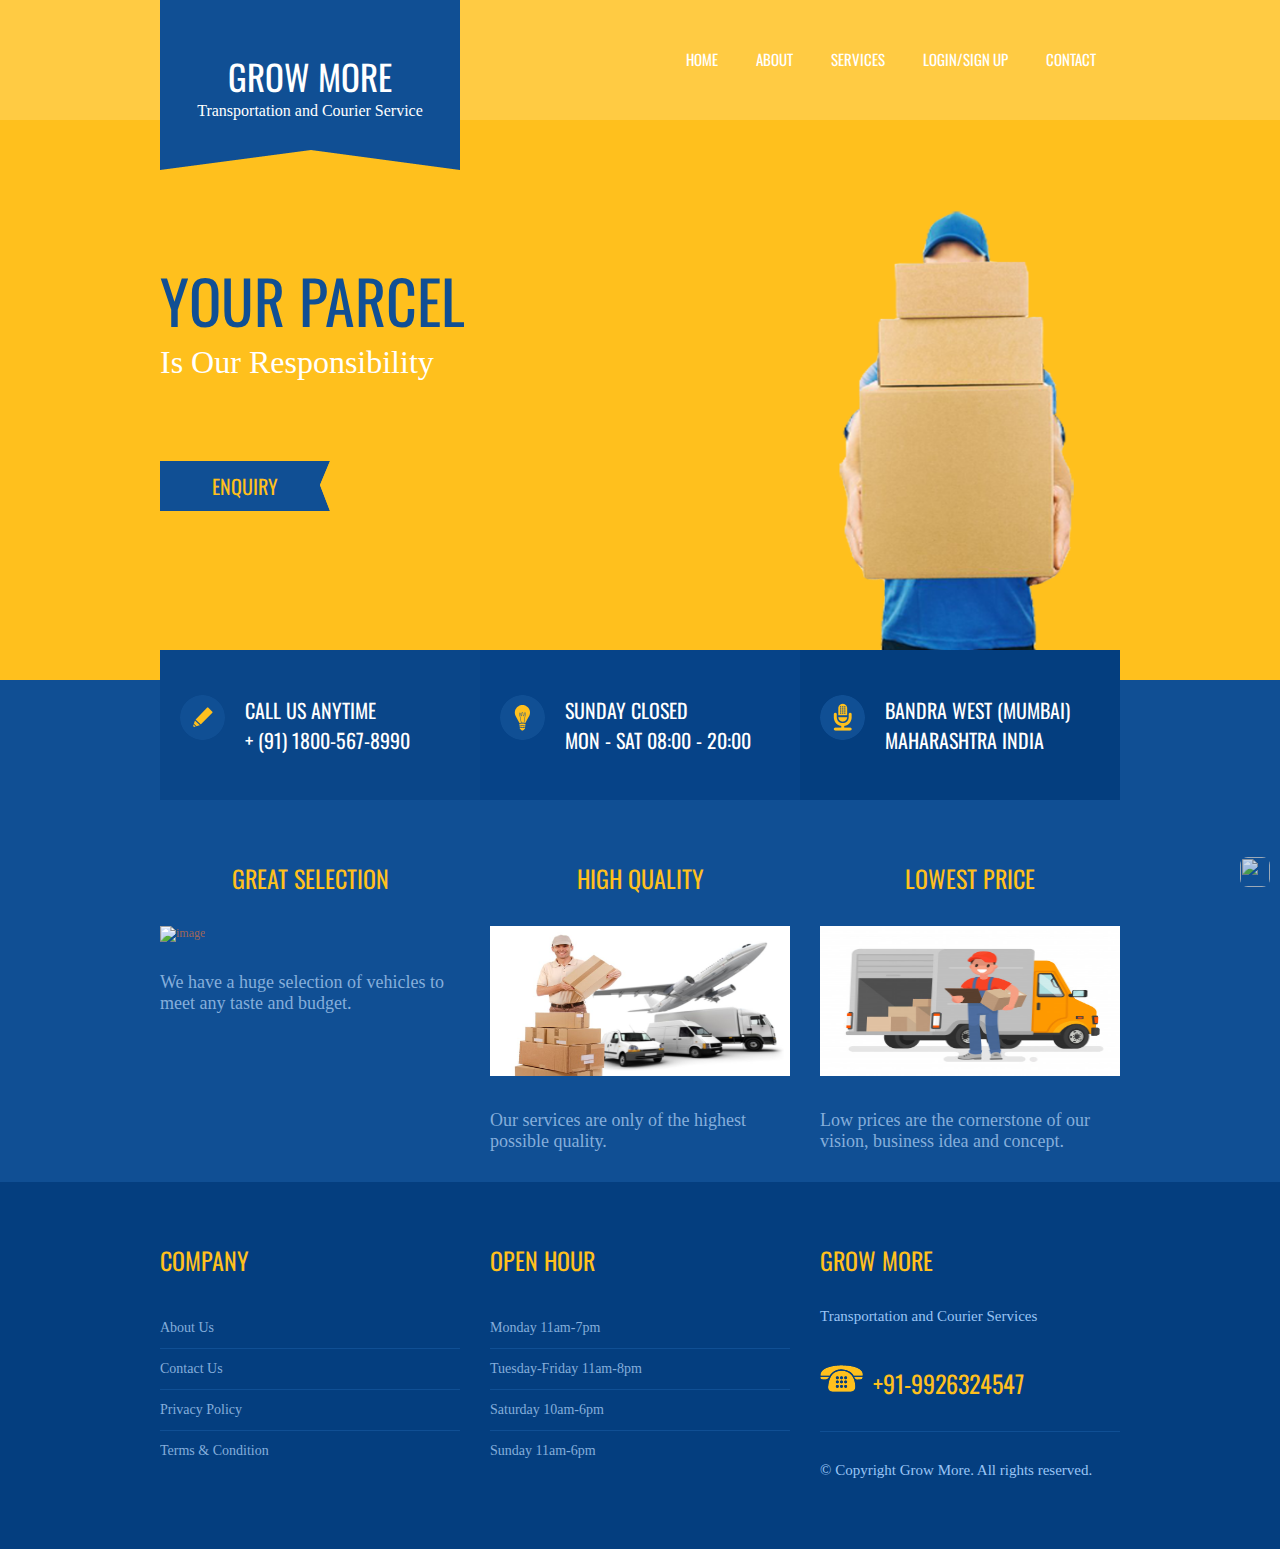
==== commit d186b5ab: "s" ====
--- a/index.html
+++ b/index.html
@@ -3,6 +3,7 @@
 <head>
 <meta http-equiv="Content-Type" content="text/html; charset=utf-8" />
 <title>Grow More</title>
+<link rel="icon" href="images/icon.png">
 <link href="css/styles.css" rel="stylesheet" type="text/css" />
 <link href='http://fonts.googleapis.com/css?family=Oswald' rel='stylesheet' type='text/css'>
 <link rel="stylesheet" href="css/superfish.css" media="screen">
@@ -128,7 +129,6 @@
     <div class="panel marRight30">
       <div class="title">
         <h1>company</h1>
-        <!--<h6>Lorem ipsum dolor sit amet, consectetur adipi sicing elit, sed do eiusmod.</h6>-->
       </div>
       <div class="contnet">
         <ul>
@@ -170,5 +170,9 @@
   <div class="clear"></div>
 </div>
 <!---footer-wrapper--->
+<div class="topbtn">
+	<button id="topBtn"><a href="#"><img src="images/greybox.png" /></a></button>
+</div>
+
 </body>
 </html>
--- a/css/styles.css
+++ b/css/styles.css
@@ -11,9 +11,11 @@
 h4{ color:#ffc01d; font-size:15px; font-weight:normal; font-family: 'Trebuchet MS', serif;}
 h6{ color:#ffc01d; font-size:14px; font-weight:normal;}
 
-p{ font-size:14px;}
+p{ font-size:15px;}
 a{ color:#fff; text-decoration:none;}
 a:hover{ color:#ffc01d;}
+
+
 .clear{clear:both;}
 .title{ margin-bottom:30px;}
 .title h1{ color:#ffc01d;}
@@ -81,7 +83,6 @@
 .panel .title h1{ color:#ffc01d; text-transform:uppercase;}
 .panel .title h2{ color:#fff; font-size:30px;}
 .panel .content p{ color:#9ac5f5; padding-bottom:20px;}
-
 
 /*-------------------------------------------------
 SERIVES SECTION
@@ -159,3 +160,11 @@
 .phone{ margin-top:20px; padding-bottom:30px; margin-bottom:30px; border-bottom:#104f94 solid 1px;}
 .phone img{ float:left; margin-right:10px;}
 .phone h1{ color:#ffc01d;}
+
+/*-------------------------------------------------
+Floating Back-To-Top Button
+-------------------------------------------------*/
+
+.topbtn button{position: fixed; background: none; border: none; float: right; bottom: 10px; right: 10px; opacity: 0.8;}
+.topbtn button img{ width: 30px; height: 30px;border-radius: 8px;}
+.topbtn button:hover{opacity: 1;}
